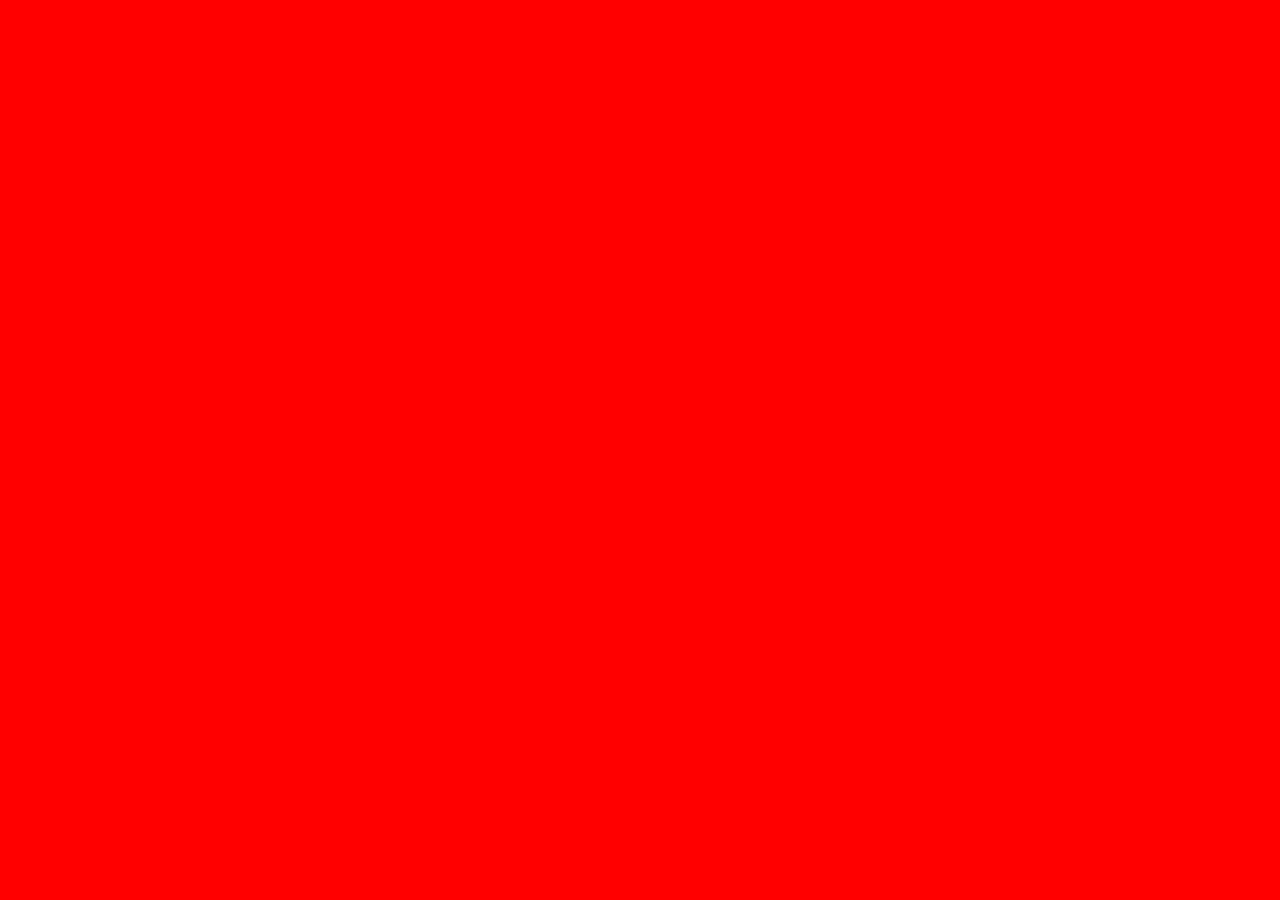
==== opdracht2/index.html @ f5bb8b11 "Set up opdracht 2" ====
<!DOCTYPE html>
<html lang="nl">
<head>
    <meta charset="UTF-8">
    <title>Opdracht 2</title>
    <link rel="stylesheet" type="text/css" href="../opdracht2/main.css">
</head>
<body>


<script src="../opdracht2/javascript.js"></script>
</body>
</html>
---- opdracht2/main.css ----
body {
    background: red;
}
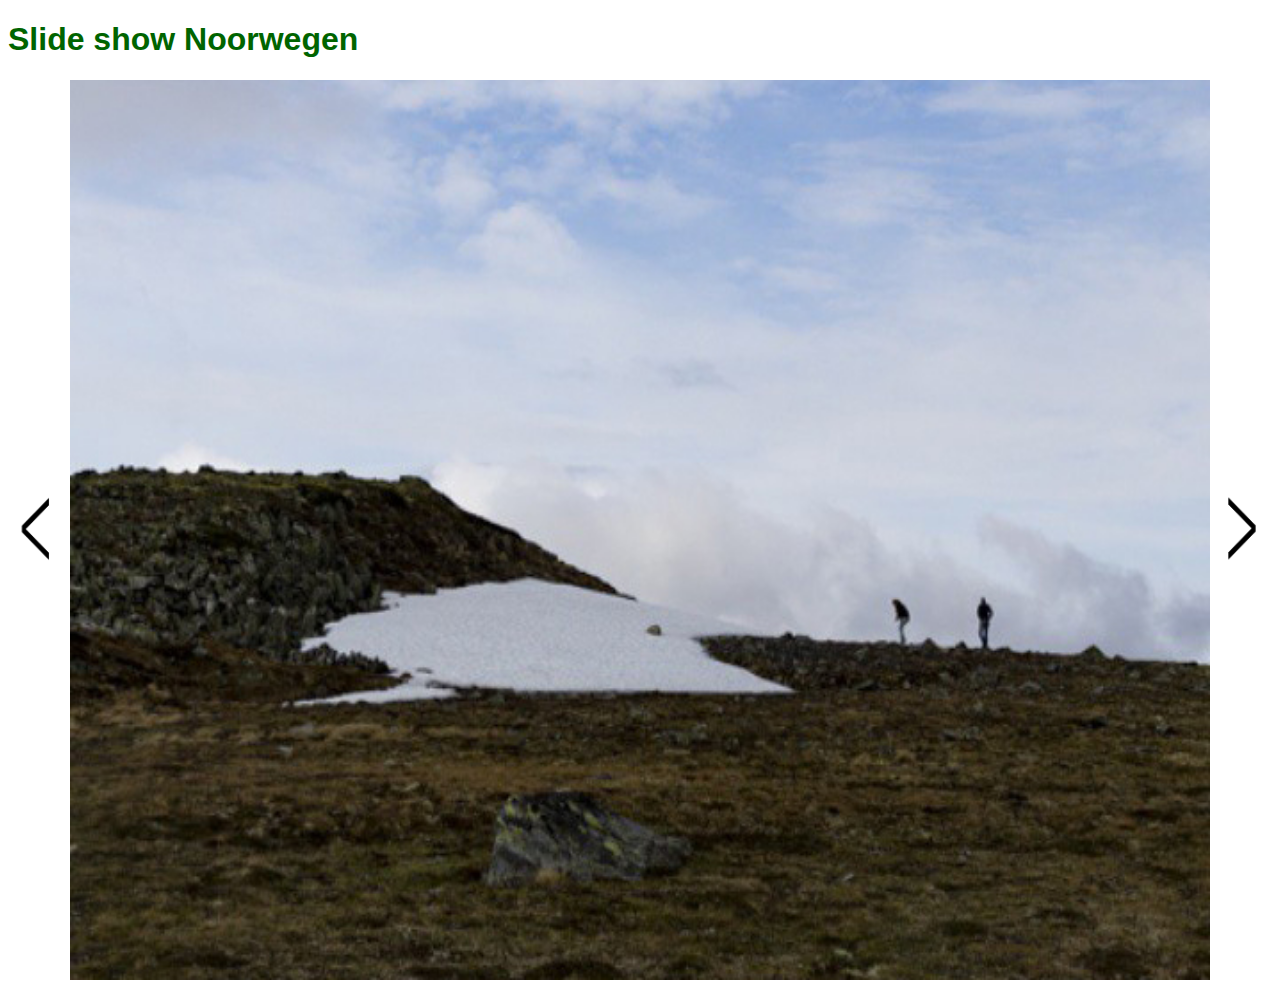
==== commit 75bb4a6f: "set up" ====
--- a/opdracht2/index.html
+++ b/opdracht2/index.html
@@ -7,6 +7,24 @@
 </head>
 <body>
 
+<header>
+    <h1>Slide show Noorwegen</h1>
+</header>
+
+<main>
+<button><img src="../opdracht2/images/buttonlinks.png" alt="Pijl links" class=links></button>
+
+<img class=een src="../opdracht2/images/noorwegen_1.jpg" alt="Berg met sneeuw in Noorwegen">
+<img class=twee src="../opdracht2/images/noorwegen_2.jpg" alt="Berg in de wolken in Noorwegen">
+<img class=drie src="../opdracht2/images/noorwegen_3.jpg" alt="Meer met sneeuw in de bergen in Noorwegen">
+<img class=vier src="../opdracht2/images/noorwegen_4.jpg" alt="Meer in Noorwegen">
+<img class=vijf src="../opdracht2/images/noorwegen_5.jpg" alt="Berg gebied in Noorwegen">
+<img class=zes src="../opdracht2/images/noorwegen_6.jpg" alt="Dorp tegen een berg in Noorwegen">
+<img class=zeven src="../opdracht2/images/noorwegen_7.jpg" alt="Riviertje in Noorwegen">
+<img class=acht src="../opdracht2/images/noorwegen_8.jpg" alt="Achter een waterval in Noorwegen">
+
+<button><img src="../opdracht2/images/buttonrechts.png" alt="Pijl rechts" class=rechts></button>
+</main>
 
 <script src="../opdracht2/javascript.js"></script>
 </body>
--- a/opdracht2/main.css
+++ b/opdracht2/main.css
@@ -1,3 +1,33 @@
 body {
-    background: red;
+
 }
+
+main {
+    display: flex;
+}
+
+h1 {
+    font-family: sans-serif;
+    color: darkgreen;
+}
+
+img {
+    width: 100vw;
+
+}
+
+img.twee, .drie, .vier, .vijf, .zes, .zeven, .acht {
+    display: none;
+}
+
+button {
+    height: 100vh;
+    background-color: white;
+    border: none;
+}
+
+button img {
+    width: 50px;
+}
+
+
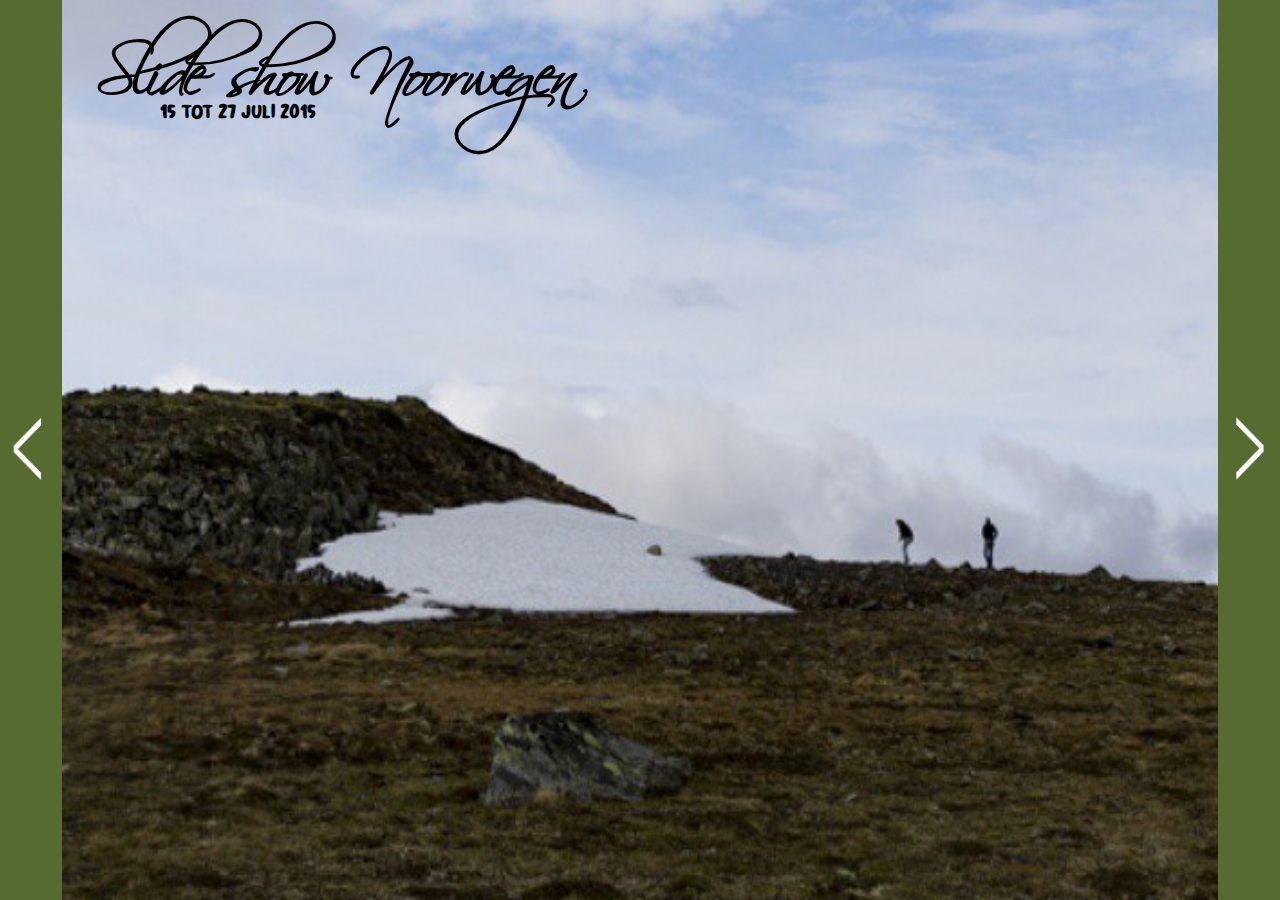
==== commit 0f4c7a5b: "Styling" ====
--- a/opdracht2/index.html
+++ b/opdracht2/index.html
@@ -9,19 +9,20 @@
 
 <header>
     <h1>Slide show Noorwegen</h1>
+    <h2>15 tot 27 juli 2015</h2>
 </header>
 
 <main>
 <button><img src="../opdracht2/images/buttonlinks.png" alt="Pijl links" class=links></button>
 
-<img class=een src="../opdracht2/images/noorwegen_1.jpg" alt="Berg met sneeuw in Noorwegen">
-<img class=twee src="../opdracht2/images/noorwegen_2.jpg" alt="Berg in de wolken in Noorwegen">
-<img class=drie src="../opdracht2/images/noorwegen_3.jpg" alt="Meer met sneeuw in de bergen in Noorwegen">
-<img class=vier src="../opdracht2/images/noorwegen_4.jpg" alt="Meer in Noorwegen">
-<img class=vijf src="../opdracht2/images/noorwegen_5.jpg" alt="Berg gebied in Noorwegen">
-<img class=zes src="../opdracht2/images/noorwegen_6.jpg" alt="Dorp tegen een berg in Noorwegen">
-<img class=zeven src="../opdracht2/images/noorwegen_7.jpg" alt="Riviertje in Noorwegen">
-<img class=acht src="../opdracht2/images/noorwegen_8.jpg" alt="Achter een waterval in Noorwegen">
+<img class="een" src="../opdracht2/images/noorwegen_1.jpg" alt="Berg met sneeuw in Noorwegen">
+<img class="hidden twee"  src="../opdracht2/images/noorwegen_2.jpg" alt="Berg in de wolken in Noorwegen">
+<img class="hidden drie" src="../opdracht2/images/noorwegen_3.jpg" alt="Meer met sneeuw in de bergen in Noorwegen">
+<img class="hidden vier"  src="../opdracht2/images/noorwegen_4.jpg" alt="Meer in Noorwegen">
+<img class="hidden vijf" src="../opdracht2/images/noorwegen_5.jpg" alt="Berg gebied in Noorwegen">
+<img class="hidden zes" src="../opdracht2/images/noorwegen_6.jpg" alt="Dorp tegen een berg in Noorwegen">
+<img class="hidden zeven"  src="../opdracht2/images/noorwegen_7.jpg" alt="Riviertje in Noorwegen">
+<img class="hidden acht"  src="../opdracht2/images/noorwegen_8.jpg" alt="Achter een waterval in Noorwegen">
 
 <button><img src="../opdracht2/images/buttonrechts.png" alt="Pijl rechts" class=rechts></button>
 </main>
--- a/opdracht2/main.css
+++ b/opdracht2/main.css
@@ -1,33 +1,72 @@
+@font-face {
+    font-family: 'SlideShow';
+    src: url('../opdracht1/fonts/SCRIPTIN.eot');
+    src: url('../opdracht1/fonts/SCRIPTIN.eot?#iefix') format('embedded-opentype'),
+    url('../opdracht1/fonts/SCRIPTIN.woff') format('woff'),
+    url('../opdracht1/fonts/SCRIPTIN.ttf') format('truetype');
+}
+
+@font-face {
+    font-family: 'Datum';
+    src: url('../opdracht1/fonts/Yumaro.eot');
+    src: url('../opdracht1/fonts/Yumaro.eot?#iefix') format('embedded-opentype'),
+    url('../opdracht1/fonts/Yumaro.woff') format('woff'),
+    url('../opdracht1/fonts/Yumaro.ttf') format('truetype');
+}
+
 body {
-
+    background-color: lightgrey;
+    position: relative;
+    margin: 0;
 }
 
 main {
     display: flex;
 }
 
+
 h1 {
-    font-family: sans-serif;
-    color: darkgreen;
+    font-family: 'SlideShow', sans-serif ;
+    font-size: 4em;
+    color: black;
+    position: absolute;
+    margin-top: -0.5em;
+    margin-left: 1.5em;
+}
+
+h2 {
+    font-family: 'Datum', sans-serif ;
+    font-size: 1em;
+    color: black;
+    position: absolute;
+    margin-top: 6.5em;
+    margin-left: 10em;
 }
 
 img {
     width: 100vw;
-
 }
 
-img.twee, .drie, .vier, .vijf, .zes, .zeven, .acht {
-    display: none;
-}
 
 button {
     height: 100vh;
-    background-color: white;
+    background-color: darkolivegreen;
     border: none;
+    display: inline;
 }
 
 button img {
     width: 50px;
+    display: inline;
+}
+
+.hidden {
+    display: none;
+}
+
+.display {
+    display: inline;
 }
 
 
+
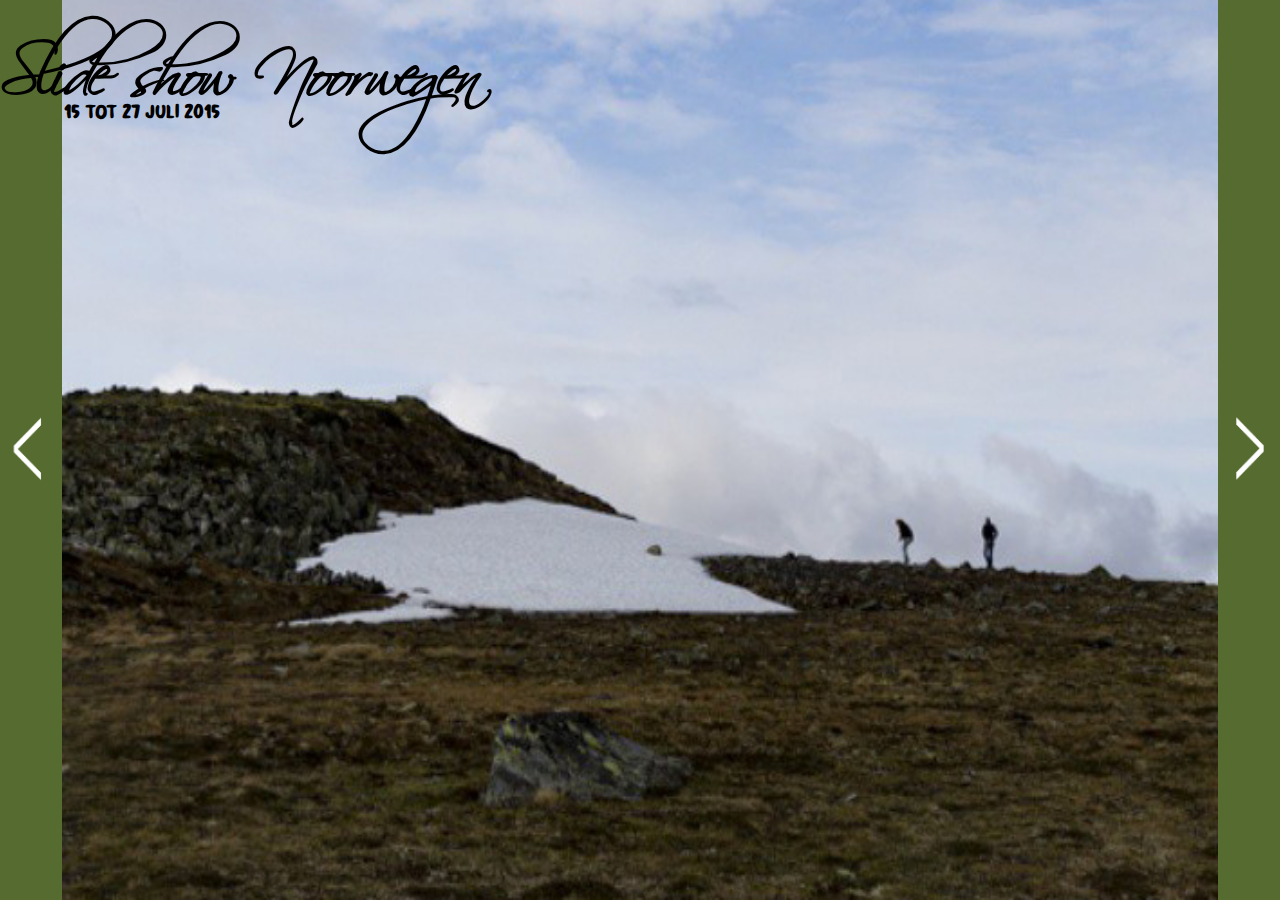
==== commit c28e1ed5: "Animations" ====
--- a/opdracht2/index.html
+++ b/opdracht2/index.html
@@ -8,12 +8,12 @@
 <body>
 
 <header>
-    <h1>Slide show Noorwegen</h1>
-    <h2>15 tot 27 juli 2015</h2>
+    <h1 class=slide-right>Slide show Noorwegen</h1>
+    <h2 class=slide-right>15 tot 27 juli 2015</h2>
 </header>
 
 <main>
-<button><img src="../opdracht2/images/buttonlinks.png" alt="Pijl links" class=links></button>
+<button class=shadow-inset-bl><img src="../opdracht2/images/buttonlinks.png" alt="Pijl links" class=links></button>
 
 <img class="een" src="../opdracht2/images/noorwegen_1.jpg" alt="Berg met sneeuw in Noorwegen">
 <img class="hidden twee"  src="../opdracht2/images/noorwegen_2.jpg" alt="Berg in de wolken in Noorwegen">
@@ -22,9 +22,9 @@
 <img class="hidden vijf" src="../opdracht2/images/noorwegen_5.jpg" alt="Berg gebied in Noorwegen">
 <img class="hidden zes" src="../opdracht2/images/noorwegen_6.jpg" alt="Dorp tegen een berg in Noorwegen">
 <img class="hidden zeven"  src="../opdracht2/images/noorwegen_7.jpg" alt="Riviertje in Noorwegen">
-<img class="hidden acht"  src="../opdracht2/images/noorwegen_8.jpg" alt="Achter een waterval in Noorwegen">
+<img class="hidden acht" src="../opdracht2/images/noorwegen_8.jpg" alt="Achter een waterval in Noorwegen">
 
-<button><img src="../opdracht2/images/buttonrechts.png" alt="Pijl rechts" class=rechts></button>
+<button class=shadow-inset-br><img src="../opdracht2/images/buttonrechts.png" alt="Pijl rechts" class=rechts></button>
 </main>
 
 <script src="../opdracht2/javascript.js"></script>
--- a/opdracht2/main.css
+++ b/opdracht2/main.css
@@ -1,3 +1,89 @@
+
+/* ----------------------------------------------
+ * Generated by Animista on 2019-3-10 15:10:14
+ * w: http://animista.net, t: @cssanimista
+ * ---------------------------------------------- */
+
+/**
+ * ----------------------------------------
+ * animation slide-right
+ * ----------------------------------------
+ */
+@-webkit-keyframes slide-right {
+  0% {
+    -webkit-transform: translateX(0);
+            transform: translateX(0);
+  }
+  100% {
+    -webkit-transform: translateX(100px);
+            transform: translateX(100px);
+  }
+}
+@keyframes slide-right {
+  0% {
+    -webkit-transform: translateX(0);
+            transform: translateX(0);
+  }
+  100% {
+    -webkit-transform: translateX(100px);
+            transform: translateX(100px);
+  }
+}
+
+/* ----------------------------------------------
+ * Generated by Animista on 2019-3-10 15:13:12
+ * w: http://animista.net, t: @cssanimista
+ * ---------------------------------------------- */
+
+/**
+ * ----------------------------------------
+ * animation shadow-inset-bl
+ * ----------------------------------------
+ */
+@-webkit-keyframes shadow-inset-bl {
+  0% {
+    box-shadow: inset 0 0 0 0 rgba(0, 0, 0, 0);
+  }
+  100% {
+    box-shadow: inset 6px -6px 14px -6px rgba(0, 0, 0, 0.5);
+  }
+}
+@keyframes shadow-inset-bl {
+  0% {
+    box-shadow: inset 0 0 0 0 rgba(0, 0, 0, 0);
+  }
+  100% {
+    box-shadow: inset 6px -6px 14px -6px rgba(0, 0, 0, 0.5);
+  }
+}
+
+/* ----------------------------------------------
+ * Generated by Animista on 2019-3-10 15:13:49
+ * w: http://animista.net, t: @cssanimista
+ * ---------------------------------------------- */
+
+/**
+ * ----------------------------------------
+ * animation shadow-inset-br
+ * ----------------------------------------
+ */
+@-webkit-keyframes shadow-inset-br {
+  0% {
+    box-shadow: inset 0 0 0 0 rgba(0, 0, 0, 0);
+  }
+  100% {
+    box-shadow: inset -6px -6px 14px -6px rgba(0, 0, 0, 0.5);
+  }
+}
+@keyframes shadow-inset-br {
+  0% {
+    box-shadow: inset 0 0 0 0 rgba(0, 0, 0, 0);
+  }
+  100% {
+    box-shadow: inset -6px -6px 14px -6px rgba(0, 0, 0, 0.5);
+  }
+}
+
 @font-face {
     font-family: 'SlideShow';
     src: url('../opdracht1/fonts/SCRIPTIN.eot');
@@ -31,7 +117,6 @@
     color: black;
     position: absolute;
     margin-top: -0.5em;
-    margin-left: 1.5em;
 }
 
 h2 {
@@ -40,7 +125,7 @@
     color: black;
     position: absolute;
     margin-top: 6.5em;
-    margin-left: 10em;
+    margin-left: 4em;
 }
 
 img {
@@ -68,5 +153,20 @@
     display: inline;
 }
 
+.slide-right {
+    -webkit-animation: slide-right 0.5s cubic-bezier(0.250, 0.460, 0.450, 0.940) both;
+            animation: slide-right 0.5s cubic-bezier(0.250, 0.460, 0.450, 0.940) both;
+}
 
 
+.shadow-inset-bl {
+    -webkit-animation: shadow-inset-bl 0.4s cubic-bezier(0.250, 0.460, 0.450, 0.940) both;
+            animation: shadow-inset-bl 0.4s cubic-bezier(0.250, 0.460, 0.450, 0.940) both;
+}
+
+.shadow-inset-br {
+    -webkit-animation: shadow-inset-br 0.4s cubic-bezier(0.250, 0.460, 0.450, 0.940) both;
+            animation: shadow-inset-br 0.4s cubic-bezier(0.250, 0.460, 0.450, 0.940) both;
+}
+
+
